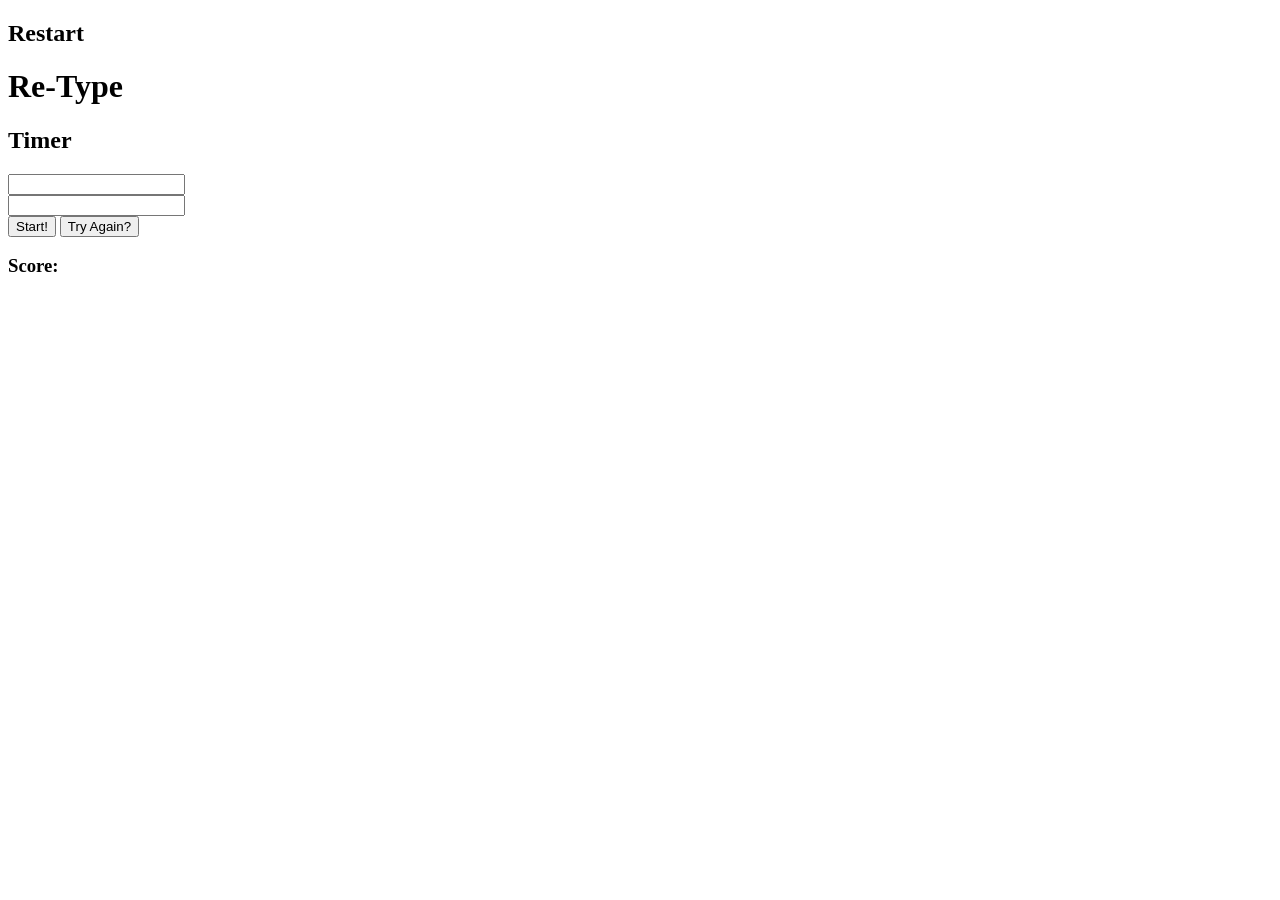
==== index.html @ 8bb4cd81 "Rename index.html.html to index.html" ====
<!DOCTYPE html>
<html lang="en">
<head>
    <meta charset="UTF-8">
    <meta name="viewport" content="width=device-width, initial-scale=1.0">
    <title>Project 7</title>
    <link rel="stylesheet" href="style2.css">
    <script src="script2.js" defer></script>
</head>
<body>
    

    <div class="container">
        <div id="menu">
            <div class="m1">

                <div class="p2">
                    <h2 id="restart">Restart</h2>
                </div>

                <div class="p1">
                    <h1>Re-Type</h1>
                </div>
                <div class="p2" id="timer">
                    <h2>Timer</h2>
                </div>
                
            </div>

            <div class="m2">
                <input type="text" class="wrdinp" readonly id="inp">
            </div>

            <div class="m3">
                <input type="text" id="inp2">
            </div>

            <div class="m4">
                <button id="stbtn">Start!</button>
                <button id="tabtn">Try Again?</button>
                <h3 id="score">Score:</h3>
            </div>
        </div>
    </div>
</body>
</html>
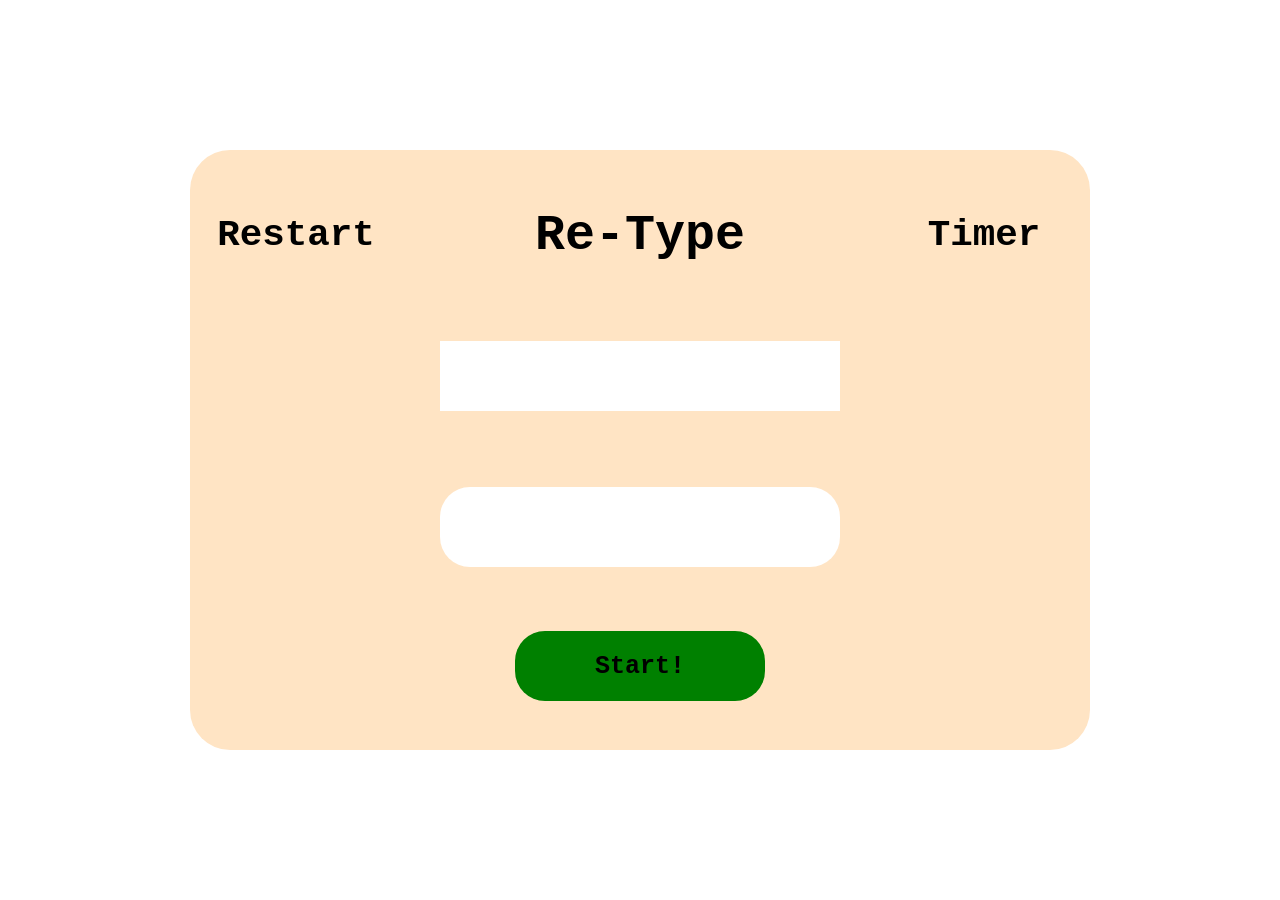
==== commit 71b18500: "Update index.html" ====
--- a/index.html
+++ b/index.html
@@ -4,8 +4,8 @@
     <meta charset="UTF-8">
     <meta name="viewport" content="width=device-width, initial-scale=1.0">
     <title>Project 7</title>
-    <link rel="stylesheet" href="style2.css">
-    <script src="script2.js" defer></script>
+    <link rel="stylesheet" href="style.css">
+    <script src="script.js" defer></script>
 </head>
 <body>
     
--- a/style.css
+++ b/style.css
@@ -0,0 +1,142 @@
+*{
+    margin: 0;
+    padding: 0;
+    font-family: 'Courier New', Courier, monospace;
+    box-sizing: border-box;
+}
+
+.container{
+    width: 100%;
+    height: 100vh;
+    background-color: white;
+    display: flex;
+    align-items: center;
+    justify-content: center;
+}
+
+#menu{
+    width: 900px;
+    height: 600px;
+    background-color: bisque;
+    border-radius: 40px;
+    display: flex;
+    flex-direction: column;
+    /* justify-content: center; */
+    align-items: center;
+    text-align: center;
+    font-size: 25px;
+}
+
+#inp{
+    background-color: white;
+    border: 2px solid transparent;
+    width: 400px;
+    height: 70px;
+    outline: none;
+    caret-color: transparent;
+    cursor: default;
+    text-align: center;
+    font-size: 25px;
+    font-weight: 600;
+}
+
+.m1{
+    width: 100%;
+    height: 30%;
+    display: flex;
+    justify-content: center;
+    padding: 20px;
+}
+
+
+.p1{
+    display: flex;
+    justify-content: center;
+    width: 60%;
+    text-align: center;
+    /* border: 2px solid red; */
+    height: 100%;
+    align-items: center;
+}
+
+.p2{
+    height: 100%;
+    width: 20%;
+    display: flex;
+    justify-content: center;
+    align-items: center;
+}
+
+#restart:hover{
+    text-decoration: underline !important;
+    color: black !important;
+    opacity: 50%;
+    cursor: pointer !important;
+}
+
+.m2{
+    width: 100%;
+    height: 20%;
+    display: flex;
+    /* border: 2px solid red; */
+    justify-content: center;
+    align-items: center;
+}
+
+.m3{
+    width: 100%;
+    height: 20%;
+    display: flex;
+    align-items: center;
+    justify-content: center;
+    /* border: 2px solid black; */
+    margin-top: 40px;
+}
+
+#inp2{
+    background-color: white;
+    border: 2px solid transparent;
+    width: 400px;
+    height: 80px;
+    border-radius: 30px;
+    outline: none;
+    cursor: grabbing;
+    /* caret-color: transparent; */
+    text-align: center;
+    font-size: 25px;
+    font-weight: 500;
+    /* border: 2px solid black;z */
+}
+
+.m4{
+    width: 100%;
+    height: 30%;
+    display: flex;
+    justify-content: center;
+    align-items: center;
+}
+
+.m4 button{
+    width: 250px;
+    height: 70px;
+    border: 2px solid transparent;
+    border-radius: 30px;
+    background-color: green;
+    font-size: 25px;
+    font-weight: 600;
+}
+
+#tabtn{
+    width: 250px;
+    height: 70px;
+    border: 2px solid transparent;
+    border-radius: 30px;
+    background-color: green;
+    font-size: 25px;
+    font-weight: 600;
+    display:none;
+}
+
+#score{
+    display: none;
+}
